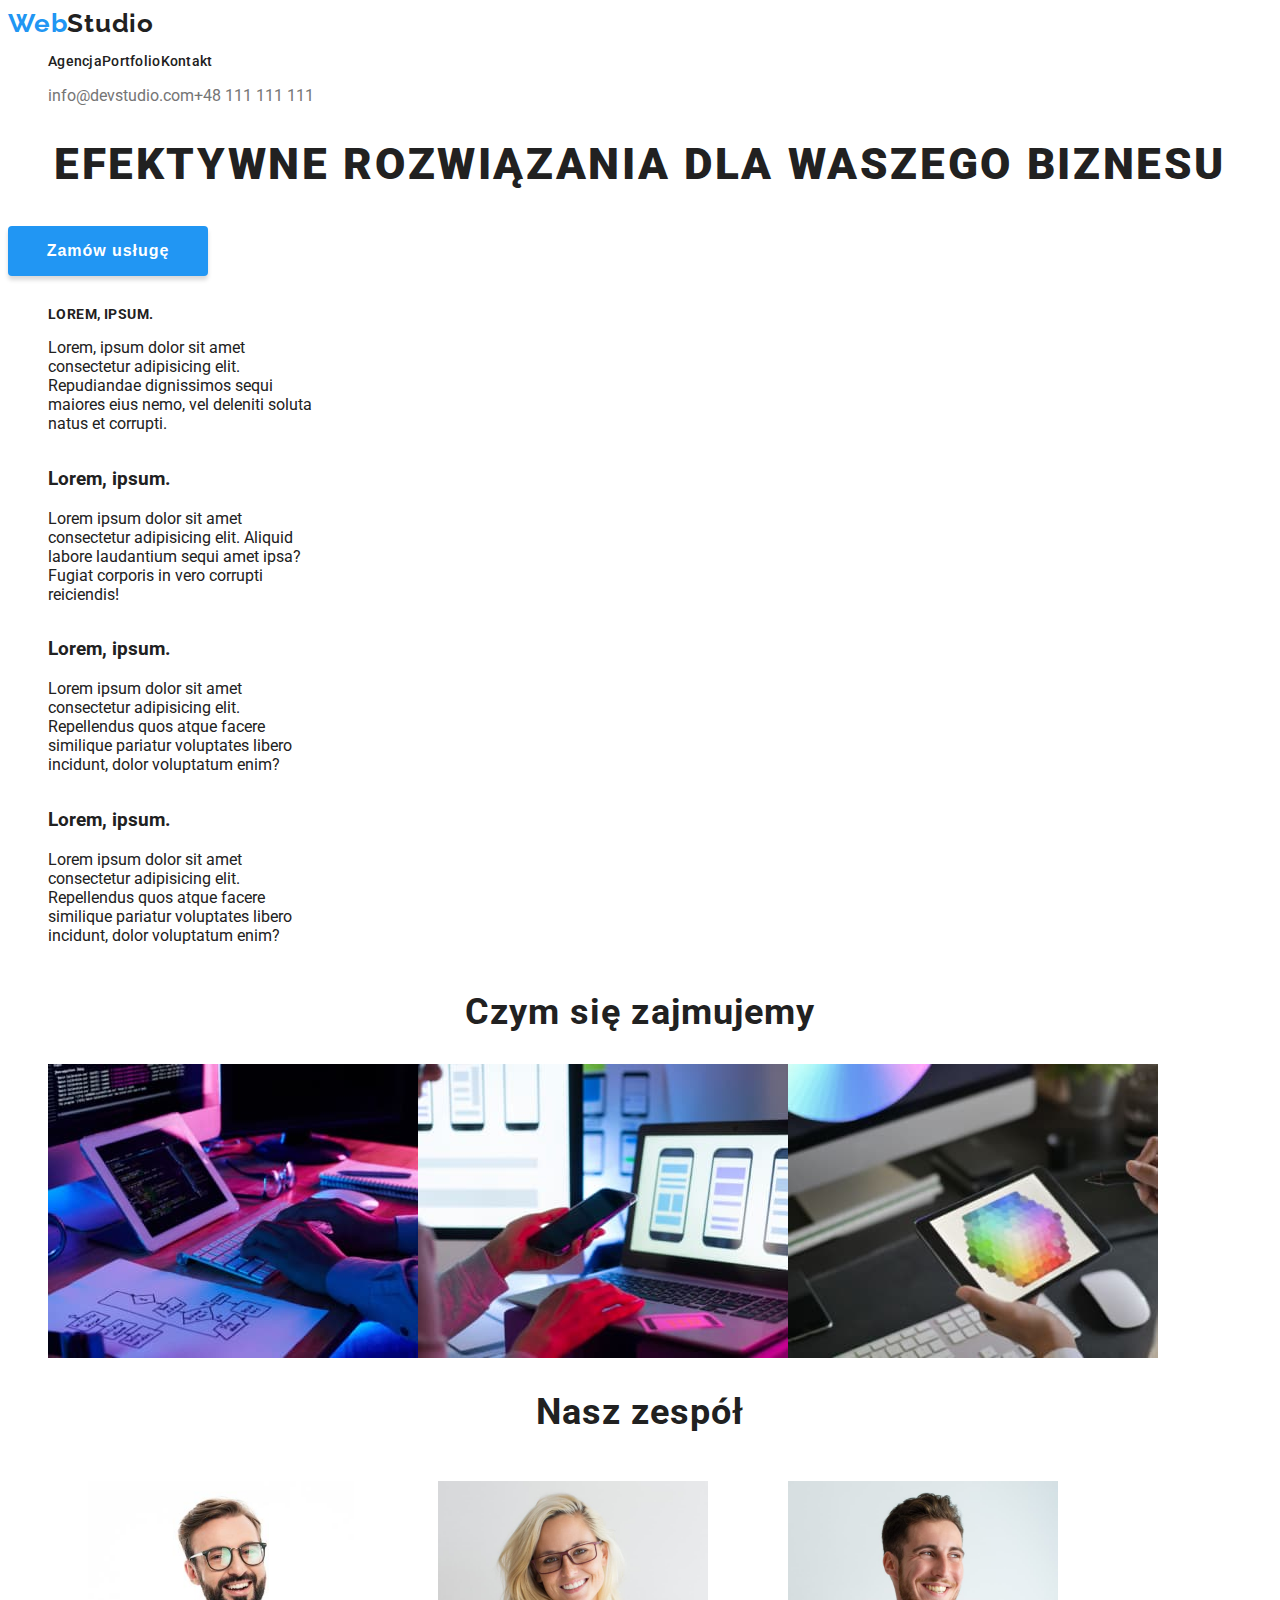
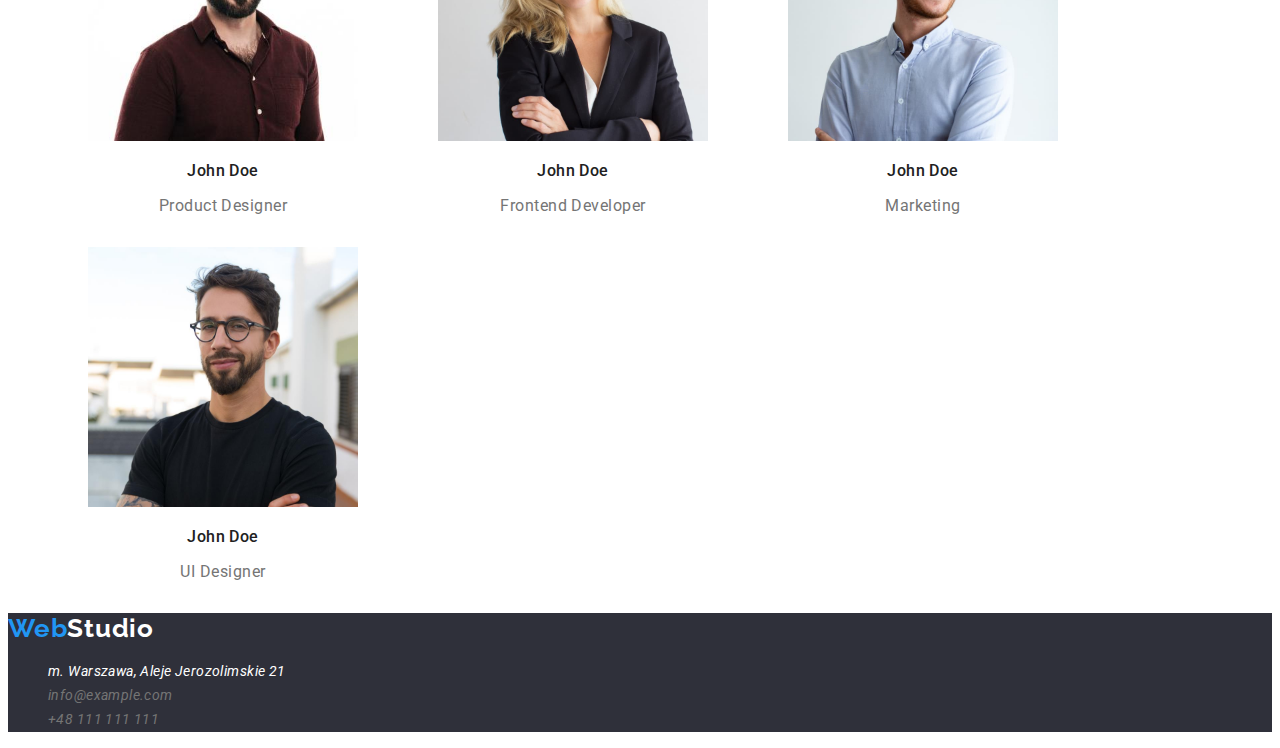
==== index.html @ 3783fae3 "positioning od elements" ====
<!DOCTYPE html>
<html lang="pl-PL">
  <head>
    <meta charset="UTF-8" />
    <meta http-equiv="X-UA-Compatible" content="IE=edge" />
    <meta name="viewport" content="width=device-width, initial-scale=1.0" />
    <link rel="stylesheet" href="./css/styles.css" />
    <link rel="preconnect" href="https://fonts.googleapis.com" />
    <link rel="preconnect" href="https://fonts.gstatic.com" crossorigin />
    <link
      href="https://fonts.googleapis.com/css2?family=Raleway:wght@700&family=Roboto:wght@400;500;700;900&display=swap"
      rel="stylesheet"
    />
    <title>WebDesign - Home Page</title>
  </head>

  <body>
    <header>
      <nav class="menu">
        <a href="./" class="main-logo">Web<span class="logo-secondary">Studio</span></a>

        <ul class="navigation">
          <li class="navigation-item"><a href="#agencja">Agencja</a></li>
          <li class="navigation-item"><a href="./portfolio.html">Portfolio</a></li>
          <li class="navigation-item"><a href="#kontakt">Kontakt</a></li>
        </ul>
      </nav>

      <section>
        <ul class="contact">
          <li class="contact-item">
            <a href="mailto:info@devstudio.com" class="contact-item-link">info@devstudio.com</a>
          </li>
          <li class="contact-item">
            <a href="tel:+48111111111" class="contact-item-link">+48 111 111 111</a>
          </li>
        </ul>
      </section>
    </header>

    <main>
      <section class="main-banner">
        <h1 class="motto">Efektywne rozwiązania dla waszego biznesu</h1>
        <button type="button" class="buy-services-button">
          <span class="buy-services-button-text">Zamów usługę</span>
        </button>
      </section>

      <section>
        <ul class="short-info">
          <li class="short-info-item">
            <h3 class="short-info-item-header">Lorem, ipsum.</h3>
            <p class="short-info-item-paragraph">
              Lorem, ipsum dolor sit amet consectetur adipisicing elit. Repudiandae dignissimos
              sequi maiores eius nemo, vel deleniti soluta natus et corrupti.
            </p>
          </li>

          <li class="short-info-item">
            <h3>Lorem, ipsum.</h3>
            <p>
              Lorem ipsum dolor sit amet consectetur adipisicing elit. Aliquid labore laudantium
              sequi amet ipsa? Fugiat corporis in vero corrupti reiciendis!
            </p>
          </li>

          <li class="short-info-item">
            <h3>Lorem, ipsum.</h3>
            <p>
              Lorem ipsum dolor sit amet consectetur adipisicing elit. Repellendus quos atque facere
              similique pariatur voluptates libero incidunt, dolor voluptatum enim?
            </p>
          </li>

          <li class="short-info-item">
            <h3>Lorem, ipsum.</h3>
            <p>
              Lorem ipsum dolor sit amet consectetur adipisicing elit. Repellendus quos atque facere
              similique pariatur voluptates libero incidunt, dolor voluptatum enim?
            </p>
          </li>
        </ul>
      </section>

      <section class="specialities-area">
        <h2 class="specialities-header">Czym się zajmujemy</h2>
        <ul class="specialities">
          <li class="specialities-item">
            <img
              src="./images/home/close-up-image-programer-working-his-desk-office_1098-18707.jpg"
              alt="Programista pracujący przy swoim stanowisku"
              height="294"
              width="370"
            />
          </li>
          <li class="specialities-item">
            <img
              src="./images/home/web-ui-designers-are-developing-application-smartphones-team-creators-is-working-interface-mobile-phones_8119-2713.jpg"
              alt="Web UI designer przygotowuje aplikację"
              height="294"
              width="370"
            />
          </li>
          <li class="specialities-item">
            <img
              src="./images/home/creative-artist-web-design-with-working-colour-selection-graphic-tablet_35674-1119.jpg"
              alt="Grafik wybiera paletę kolorów dla aplikacji"
              height="294"
              width="370"
            />
          </li>
        </ul>
      </section>

      <section class="team-area">
        <h2 class="team-header">Nasz zespół</h2>
        <ul class="team-list">
          <li class="team-list-item">
            <figure>
              <img src="./images/home/4853.jpg" alt="Zdjęcie John'a Doe" height="260" width="270" />
              <h3 class="worker-name">John Doe</h3>
              <p class="worker-profession">Product Designer</p>
            </figure>
          </li>

          <li class="team-list-item">
            <figure>
              <img src="./images/home/5844.jpg" alt="Zdjęcie John'a Doe" height="260" width="270" />
              <h3 class="worker-name">John Doe</h3>
              <p class="worker-profession">Frontend Developer</p>
            </figure>
          </li>

          <li class="team-list-item">
            <figure>
              <img
                src="./images/home/16166.jpg"
                alt="Zdjęcie John'a Doe"
                height="260"
                width="270"
              />
              <h3 class="worker-name">John Doe</h3>
              <p class="worker-profession">Marketing</p>
            </figure>
          </li>

          <li class="team-list-item">
            <figure>
              <img src="./images/home/2968.jpg" alt="Zdjęcie John'a Doe" height="260" width="270" />
              <h3 class="worker-name">John Doe</h3>
              <p class="worker-profession">UI Designer</p>
            </figure>
          </li>
        </ul>
      </section>
    </main>

    <footer class="footer">
      <section class="footer-content">
        <a href="./" class="footer-logo">Web<span class="logo-secondary-footer">Studio</span></a>

        <address>
          <ul class="footer-contact">
            <li class="footer-contact-item">m. Warszawa, Aleje Jerozolimskie 21</li>
            <li class="footer-contact-item">
              <a href="mailto:info@example.com">info@example.com</a>
            </li>
            <li class="footer-contact-item"><a href="tel:+48111111111">+48 111 111 111</a></li>
          </ul>
        </address>
      </section>
    </footer>
  </body>
</html>
---- css/styles.css ----
:root {
  --brand-color: #2196f3;
  --primary-color-hover: #2196f3;
  --primary-color-text: #212121;
  --secondary-color-text: #757575;
  --button-background-color: #f5f4fa;
  --logo-secondary-footer: #ffffff;
}

body {
  font-family: 'Roboto', sans-serif;
  color: var(--primary-color-text);

  background: #ffffff;
}

.main-logo {
  font-family: 'Raleway';
  font-style: normal;
  font-weight: 700;
  font-size: 26px;
  line-height: 1.2;

  /* identical to box height */
  letter-spacing: 0.03em;

  text-decoration: none;
  color: var(--brand-color);
}

.logo-secondary {
  color: var(--primary-color-text);
}

.menu {
  font-weight: 500;
  font-size: 14px;
  line-height: 1.2;
  letter-spacing: 0.02em;
  color: var(--primary-color-text);
}

.navigation {
  list-style: none;
  list-style-type: none;
  overflow: hidden;
}

.navigation-item {
  float: left;
}

.navigation-item a {
  color: var(--primary-color-text);
  text-decoration: none;
}

.navigation-item a:hover,
.navigation-item a:focus {
  color: var(--primary-color-hover);
}

.contact {
  list-style: none;
  list-style-type: none;
  overflow: hidden;
}

.contact-item {
  float: left;
}

.contact-item a {
  color: var(--secondary-color-text);
  text-decoration: none;
}

.contact-item a:hover,
.contact-item a:focus {
  color: var(--primary-color-hover);
  text-decoration: underline;
}

.motto {
  font-weight: 900;
  font-size: 44px;
  line-height: 1.4;

  /* or 136% */
  text-align: center;
  letter-spacing: 0.06em;
  text-transform: uppercase;
}

.buy-services-button {
  width: 200px;
  height: 50px;

  background: var(--primary-color-hover);
  box-shadow: 0px 4px 4px rgba(0, 0, 0, 0.15);
  border-radius: 4px;
  border: 0;
  cursor: pointer;
}

.buy-services-button-text {
  font-weight: 700;
  font-size: 16px;
  line-height: 30px;

  text-align: center;
  letter-spacing: 0.06em;
  color: var(--logo-secondary-footer);
}

.short-info {
  list-style: none;
  list-style-type: none;
  overflow: hidden;
  width: 270px;
}

.short-info-item {
  float: left;
}

.short-info-item-header {
  font-weight: 700;
  font-size: 14px;
  line-height: 1.2;
  letter-spacing: 0.03em;
  text-transform: uppercase;

  color: var(--primary-color-text);
}

.short-info-item-parahraph {
  font-weight: 400;
  font-size: 14px;
  line-height: 1.7;

  /* or 171% */
  letter-spacing: 0.03em;

  color: var(--secondary-color-text);
}

.specialities-header {
  font-weight: 700;
  font-size: 36px;
  line-height: 1.2;
  text-align: center;
  letter-spacing: 0.03em;

  color: var(--primary-color-text);
}

.specialities {
  list-style: none;
  list-style-type: none;
  overflow: hidden;
}

.specialities-item {
  float: left;
}

.team-header {
  font-weight: 700;
  font-size: 36px;
  line-height: 1.2;
  text-align: center;
  letter-spacing: 0.03em;
}

.team-list {
  list-style: none;
  list-style-type: none;
  overflow: hidden;
}

.team-list-item {
  float: left;
}

.worker-name {
  font-weight: 500;
  font-size: 16px;
  line-height: 1.2;

  /* identical to box height */
  text-align: center;
  letter-spacing: 0.03em;

  color: var(--primary-color-text);
}

.worker-profession {
  font-weight: 400;
  font-size: 16px;
  line-height: 1.2;

  /* identical to box height */
  text-align: center;
  letter-spacing: 0.03em;

  color: var(--secondary-color-text);
}

.footer {
  background-color: #2f303a;
}

.footer-logo {
  font-family: 'Raleway';
  font-style: normal;
  font-weight: 700;
  font-size: 26px;
  line-height: 1.2;

  /* identical to box height */
  letter-spacing: 0.03em;
  color: var(--brand-color);

  text-decoration: none;
}

.logo-secondary-footer {
  color: var(--logo-secondary-footer);
}

.footer-contact {
  list-style: none;
  list-style-type: none;
  overflow: hidden;
}

.footer-contact-item {
  font-weight: 400;
  font-size: 14px;
  line-height: 1.7;

  /* or 171% */
  letter-spacing: 0.03em;

  color: var(--logo-secondary-footer);
}

.footer-contact-item a {
  color: var(--secondary-color-text);
  text-decoration: none;
}

.footer-contact-item a:hover,
.footer-contact-item a:focus {
  color: var(--primary-color-hover);
  text-decoration: underline;
}

.projects-sort {
  list-style: none;
  list-style-type: none;
  overflow: hidden;
}

.sort-buttons {
  float: left;
  font-weight: 500;
  font-size: 16px;
  line-height: 26px;

  /* identical to box height, or 162% */
  text-align: center;
  letter-spacing: 0.03em;

  color: var(--primary-color-text);

  background: var(--button-background-color);
  border-radius: 4px;

  border: 0;

  padding: 6px 22px 6px 22px;
  margin-right: 8px;
}

.sort-buttons:hover,
.sort-buttons:focus {
  background-color: var(--primary-color-hover);
  cursor: pointer;
}

.projects-list {
  list-style: none;
  list-style-type: none;
  overflow: hidden;
}

.projects-list li {
  float: left;
}
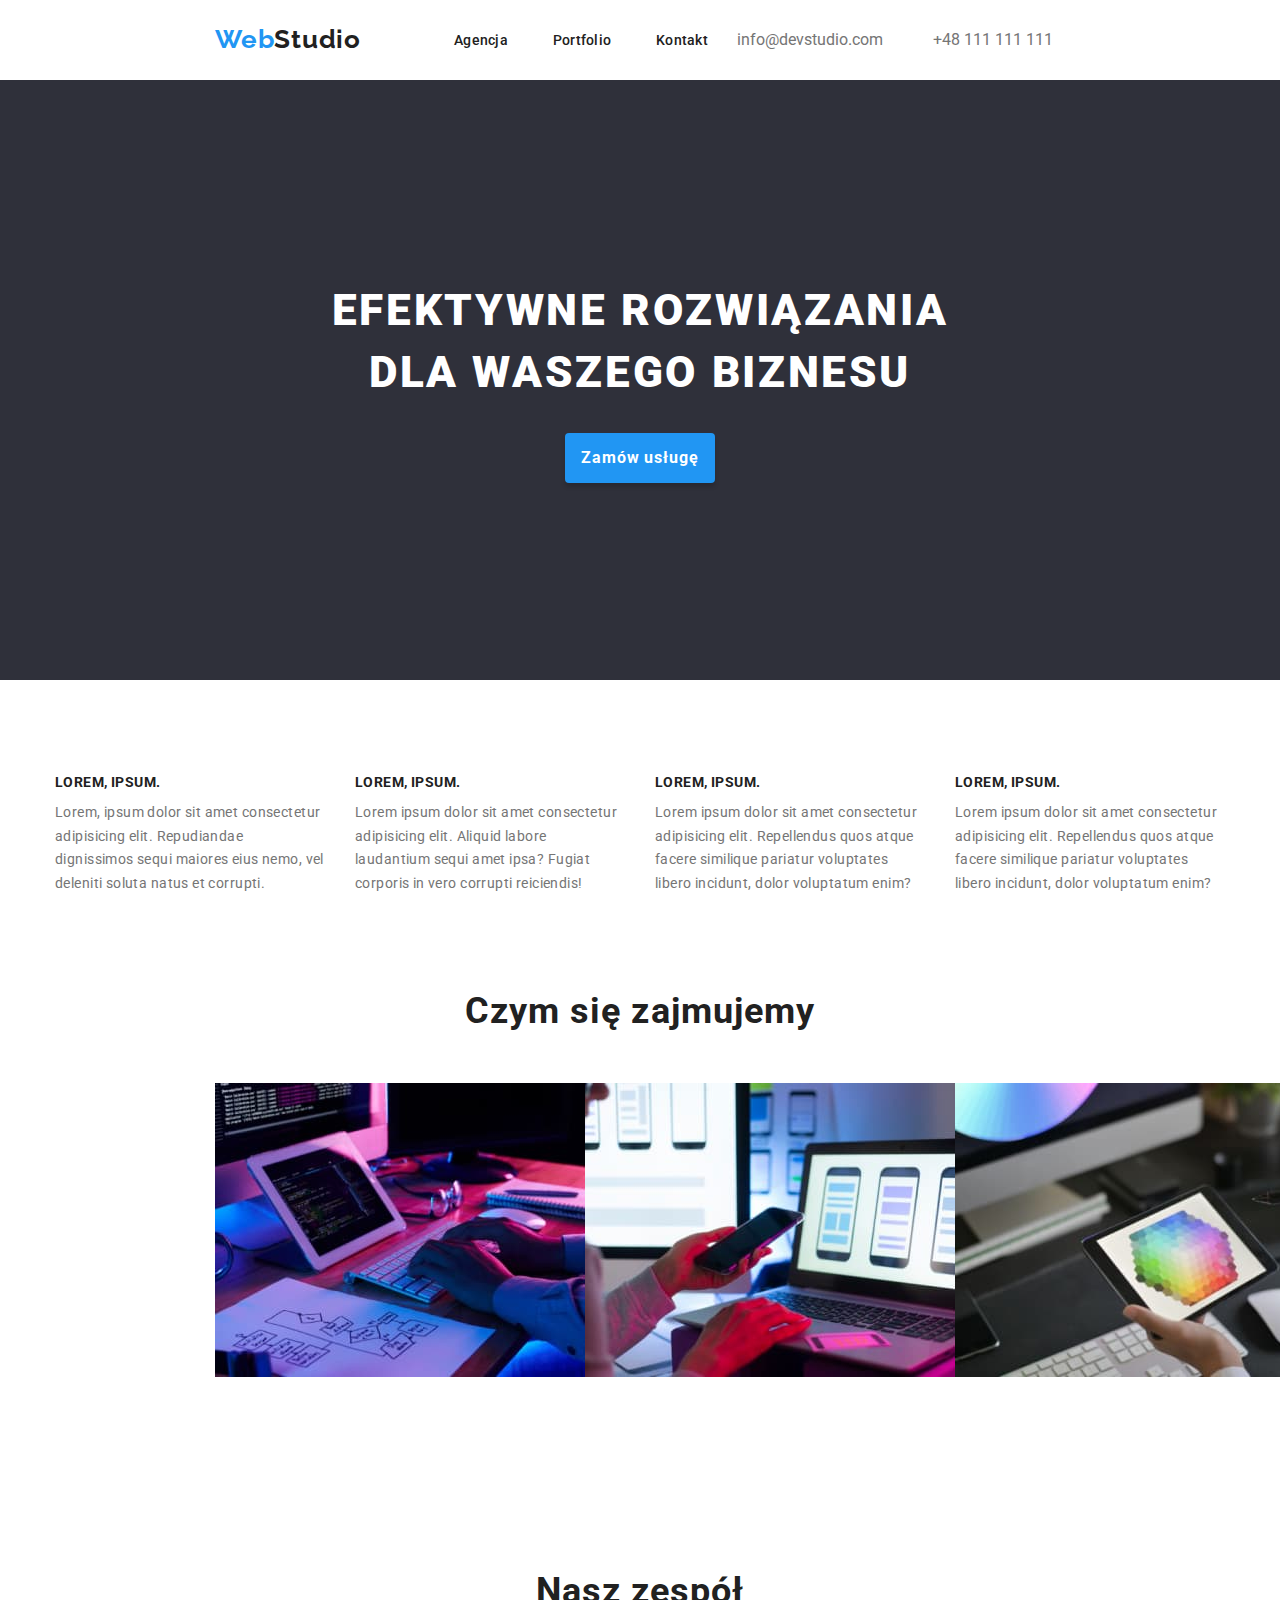
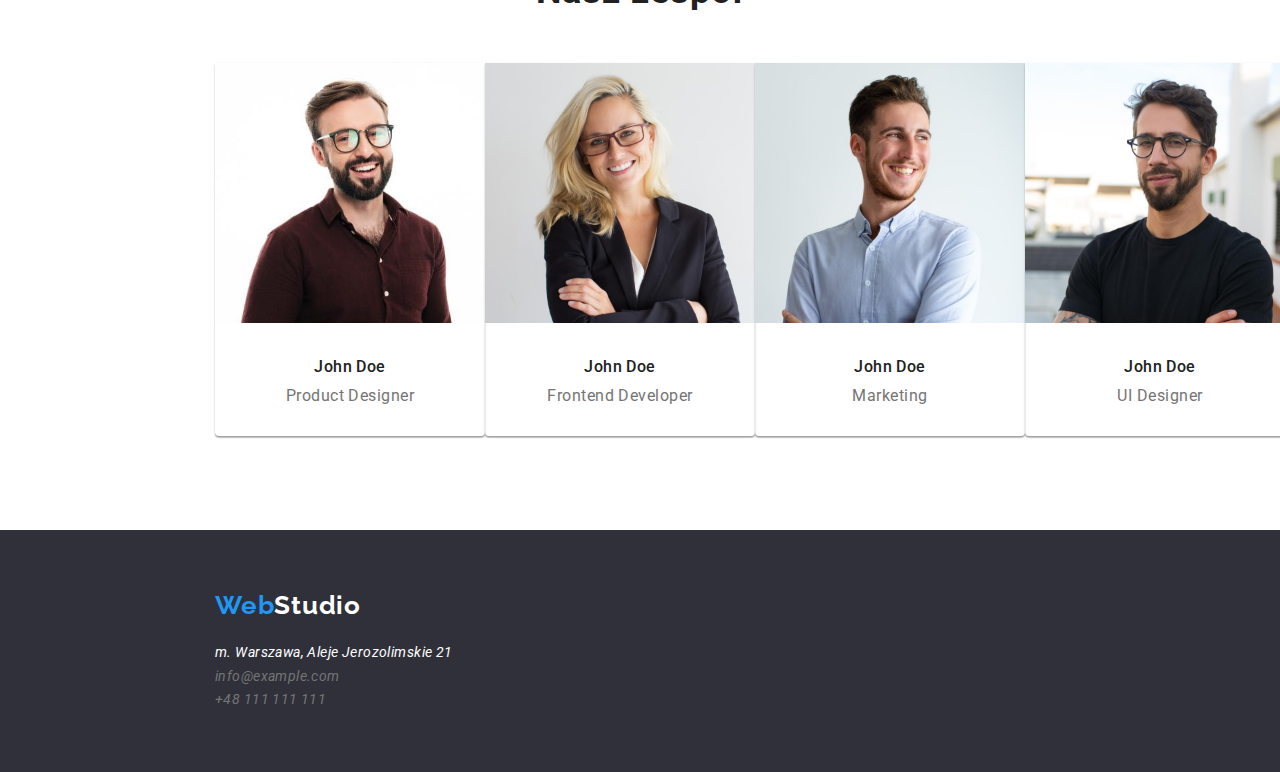
==== commit f130c9ed: "Add correct files" ====
--- a/index.html
+++ b/index.html
@@ -4,6 +4,10 @@
     <meta charset="UTF-8" />
     <meta http-equiv="X-UA-Compatible" content="IE=edge" />
     <meta name="viewport" content="width=device-width, initial-scale=1.0" />
+
+    <!-- Normalizacja CSS -->
+    <link rel="stylesheet" href="./css/modern-normalize.css" />
+
     <link rel="stylesheet" href="./css/styles.css" />
     <link rel="preconnect" href="https://fonts.googleapis.com" />
     <link rel="preconnect" href="https://fonts.gstatic.com" crossorigin />
@@ -15,7 +19,7 @@
   </head>
 
   <body>
-    <header>
+    <header class="header-container">
       <nav class="menu">
         <a href="./" class="main-logo">Web<span class="logo-secondary">Studio</span></a>
 
@@ -57,24 +61,24 @@
           </li>
 
           <li class="short-info-item">
-            <h3>Lorem, ipsum.</h3>
-            <p>
+            <h3 class="short-info-item-header">Lorem, ipsum.</h3>
+            <p class="short-info-item-paragraph">
               Lorem ipsum dolor sit amet consectetur adipisicing elit. Aliquid labore laudantium
               sequi amet ipsa? Fugiat corporis in vero corrupti reiciendis!
             </p>
           </li>
 
           <li class="short-info-item">
-            <h3>Lorem, ipsum.</h3>
-            <p>
+            <h3 class="short-info-item-header">Lorem, ipsum.</h3>
+            <p class="short-info-item-paragraph">
               Lorem ipsum dolor sit amet consectetur adipisicing elit. Repellendus quos atque facere
               similique pariatur voluptates libero incidunt, dolor voluptatum enim?
             </p>
           </li>
 
           <li class="short-info-item">
-            <h3>Lorem, ipsum.</h3>
-            <p>
+            <h3 class="short-info-item-header">Lorem, ipsum.</h3>
+            <p class="short-info-item-paragraph">
               Lorem ipsum dolor sit amet consectetur adipisicing elit. Repellendus quos atque facere
               similique pariatur voluptates libero incidunt, dolor voluptatum enim?
             </p>
@@ -116,7 +120,7 @@
         <h2 class="team-header">Nasz zespół</h2>
         <ul class="team-list">
           <li class="team-list-item">
-            <figure>
+            <figure class="team-list-item-container">
               <img src="./images/home/4853.jpg" alt="Zdjęcie John'a Doe" height="260" width="270" />
               <h3 class="worker-name">John Doe</h3>
               <p class="worker-profession">Product Designer</p>
@@ -124,7 +128,7 @@
           </li>
 
           <li class="team-list-item">
-            <figure>
+            <figure class="team-list-item-container">
               <img src="./images/home/5844.jpg" alt="Zdjęcie John'a Doe" height="260" width="270" />
               <h3 class="worker-name">John Doe</h3>
               <p class="worker-profession">Frontend Developer</p>
@@ -132,7 +136,7 @@
           </li>
 
           <li class="team-list-item">
-            <figure>
+            <figure class="team-list-item-container">
               <img
                 src="./images/home/16166.jpg"
                 alt="Zdjęcie John'a Doe"
@@ -145,7 +149,7 @@
           </li>
 
           <li class="team-list-item">
-            <figure>
+            <figure class="team-list-item-container">
               <img src="./images/home/2968.jpg" alt="Zdjęcie John'a Doe" height="260" width="270" />
               <h3 class="worker-name">John Doe</h3>
               <p class="worker-profession">UI Designer</p>
--- a/css/styles.css
+++ b/css/styles.css
@@ -10,8 +10,28 @@
 body {
   font-family: 'Roboto', sans-serif;
   color: var(--primary-color-text);
+  max-width: 1600px;
+  margin: 0 auto;
 
   background: #ffffff;
+}
+
+ul,
+li,
+h2,
+h3,
+p,
+figure {
+  margin: 0;
+  padding: 0;
+}
+
+.header-container {
+  display: flex;
+  justify-content: space-between;
+  height: 80px;
+  align-items: center;
+  padding-left: 215px;
 }
 
 .main-logo {
@@ -20,6 +40,7 @@
   font-weight: 700;
   font-size: 26px;
   line-height: 1.2;
+  display: block;
 
   /* identical to box height */
   letter-spacing: 0.03em;
@@ -38,21 +59,22 @@
   line-height: 1.2;
   letter-spacing: 0.02em;
   color: var(--primary-color-text);
+  display: flex;
+  align-items: center;
 }
 
 .navigation {
   list-style: none;
-  list-style-type: none;
-  overflow: hidden;
-}
-
-.navigation-item {
-  float: left;
+  display: flex;
+  justify-content: space-between;
+  min-width: 254px;
+  margin-left: 93px;
 }
 
 .navigation-item a {
   color: var(--primary-color-text);
   text-decoration: none;
+  display: block;
 }
 
 .navigation-item a:hover,
@@ -62,17 +84,17 @@
 
 .contact {
   list-style: none;
-  list-style-type: none;
-  overflow: hidden;
-}
-
-.contact-item {
-  float: left;
+  display: flex;
+  margin-right: 227px;
 }
 
 .contact-item a {
   color: var(--secondary-color-text);
   text-decoration: none;
+}
+
+.contact-item:last-child {
+  margin-left: 50px;
 }
 
 .contact-item a:hover,
@@ -81,20 +103,34 @@
   text-decoration: underline;
 }
 
+.main-banner {
+  background-color: #2f303a;
+  height: 600px;
+  align-items: center;
+}
+
 .motto {
   font-weight: 900;
   font-size: 44px;
   line-height: 1.4;
+  color: #ffffff;
 
   /* or 136% */
   text-align: center;
   letter-spacing: 0.06em;
   text-transform: uppercase;
+
+  width: 696px;
+  margin: 0 auto 30px;
+  padding-top: 200px;
 }
 
 .buy-services-button {
-  width: 200px;
-  height: 50px;
+  /* width: 200px;
+  height: 50px; */
+  display: block;
+  height: 3.1em;
+  margin: 0 auto;
 
   background: var(--primary-color-hover);
   box-shadow: 0px 4px 4px rgba(0, 0, 0, 0.15);
@@ -106,7 +142,8 @@
 .buy-services-button-text {
   font-weight: 700;
   font-size: 16px;
-  line-height: 30px;
+  line-height: 1.9em;
+  padding: 0 10px 0 10px;
 
   text-align: center;
   letter-spacing: 0.06em;
@@ -114,14 +151,18 @@
 }
 
 .short-info {
-  list-style: none;
-  list-style-type: none;
-  overflow: hidden;
+  display: flex;
+  list-style: none;
+  width: 1170px;
+  margin: 94px auto;
+}
+
+.short-info-item {
   width: 270px;
 }
 
-.short-info-item {
-  float: left;
+.short-info-item:not(:last-child) {
+  margin-right: 30px;
 }
 
 .short-info-item-header {
@@ -132,9 +173,10 @@
   text-transform: uppercase;
 
   color: var(--primary-color-text);
-}
-
-.short-info-item-parahraph {
+  margin-bottom: 10px;
+}
+
+.short-info-item-paragraph {
   font-weight: 400;
   font-size: 14px;
   line-height: 1.7;
@@ -157,12 +199,9 @@
 
 .specialities {
   list-style: none;
-  list-style-type: none;
-  overflow: hidden;
-}
-
-.specialities-item {
-  float: left;
+  display: flex;
+  justify-content: space-between;
+  margin: 50px 215px 188px 215px;
 }
 
 .team-header {
@@ -175,18 +214,22 @@
 
 .team-list {
   list-style: none;
-  list-style-type: none;
-  overflow: hidden;
-}
-
-.team-list-item {
-  float: left;
+  display: flex;
+  justify-content: space-between;
+  margin: 50px 215px 94px 215px;
+}
+
+.team-list-item-container {
+  box-shadow: 0px 1px 3px rgba(0, 0, 0, 0.12), 0px 1px 1px rgba(0, 0, 0, 0.14),
+    0px 2px 1px rgba(0, 0, 0, 0.2);
+  border-radius: 0px 0px 4px 4px;
 }
 
 .worker-name {
   font-weight: 500;
   font-size: 16px;
   line-height: 1.2;
+  margin: 30px 0 10px 0;
 
   /* identical to box height */
   text-align: center;
@@ -196,9 +239,11 @@
 }
 
 .worker-profession {
+  display: block;
   font-weight: 400;
   font-size: 16px;
   line-height: 1.2;
+  padding-bottom: 30px;
 
   /* identical to box height */
   text-align: center;
@@ -223,6 +268,9 @@
   color: var(--brand-color);
 
   text-decoration: none;
+
+  display: block;
+  padding: 60px 215px 20px;
 }
 
 .logo-secondary-footer {
@@ -231,8 +279,8 @@
 
 .footer-contact {
   list-style: none;
-  list-style-type: none;
-  overflow: hidden;
+  margin-left: 215px;
+  padding-bottom: 60px;
 }
 
 .footer-contact-item {
@@ -259,12 +307,12 @@
 
 .projects-sort {
   list-style: none;
-  list-style-type: none;
-  overflow: hidden;
-}
-
-.sort-buttons {
-  float: left;
+  display: flex;
+  justify-content: center;
+  margin-top: 94px;
+}
+
+.sort-buttons-apperance {
   font-weight: 500;
   font-size: 16px;
   line-height: 26px;
@@ -279,23 +327,49 @@
   border-radius: 4px;
 
   border: 0;
-
   padding: 6px 22px 6px 22px;
+}
+
+.sort-buttons:not(:last-child) {
   margin-right: 8px;
 }
 
-.sort-buttons:hover,
-.sort-buttons:focus {
+.sort-buttons-apperance:hover,
+.sort-buttons-apperance:focus {
   background-color: var(--primary-color-hover);
   cursor: pointer;
 }
 
 .projects-list {
   list-style: none;
-  list-style-type: none;
-  overflow: hidden;
-}
-
-.projects-list li {
-  float: left;
-}
+  display: flex;
+  flex-wrap: wrap;
+  justify-content: center;
+  width: 1170px;
+
+  margin: 50px auto 94px;
+  gap: 30px;
+  flex-basis: calc((100% - 2 * 30px) / 3);
+}
+
+.single-project-container {
+  border: 1px solid #eeeeee;
+  width: 370px;
+}
+
+.project-title {
+  margin: 20px 0 4px;
+
+  font-weight: 700;
+  font-size: 18px;
+  line-height: 2em;
+}
+
+.project-type {
+  padding-bottom: 20px;
+  color: var(--secondary-color-text);
+
+  font-weight: 400;
+  font-size: 16px;
+  line-height: 1.9em;
+}
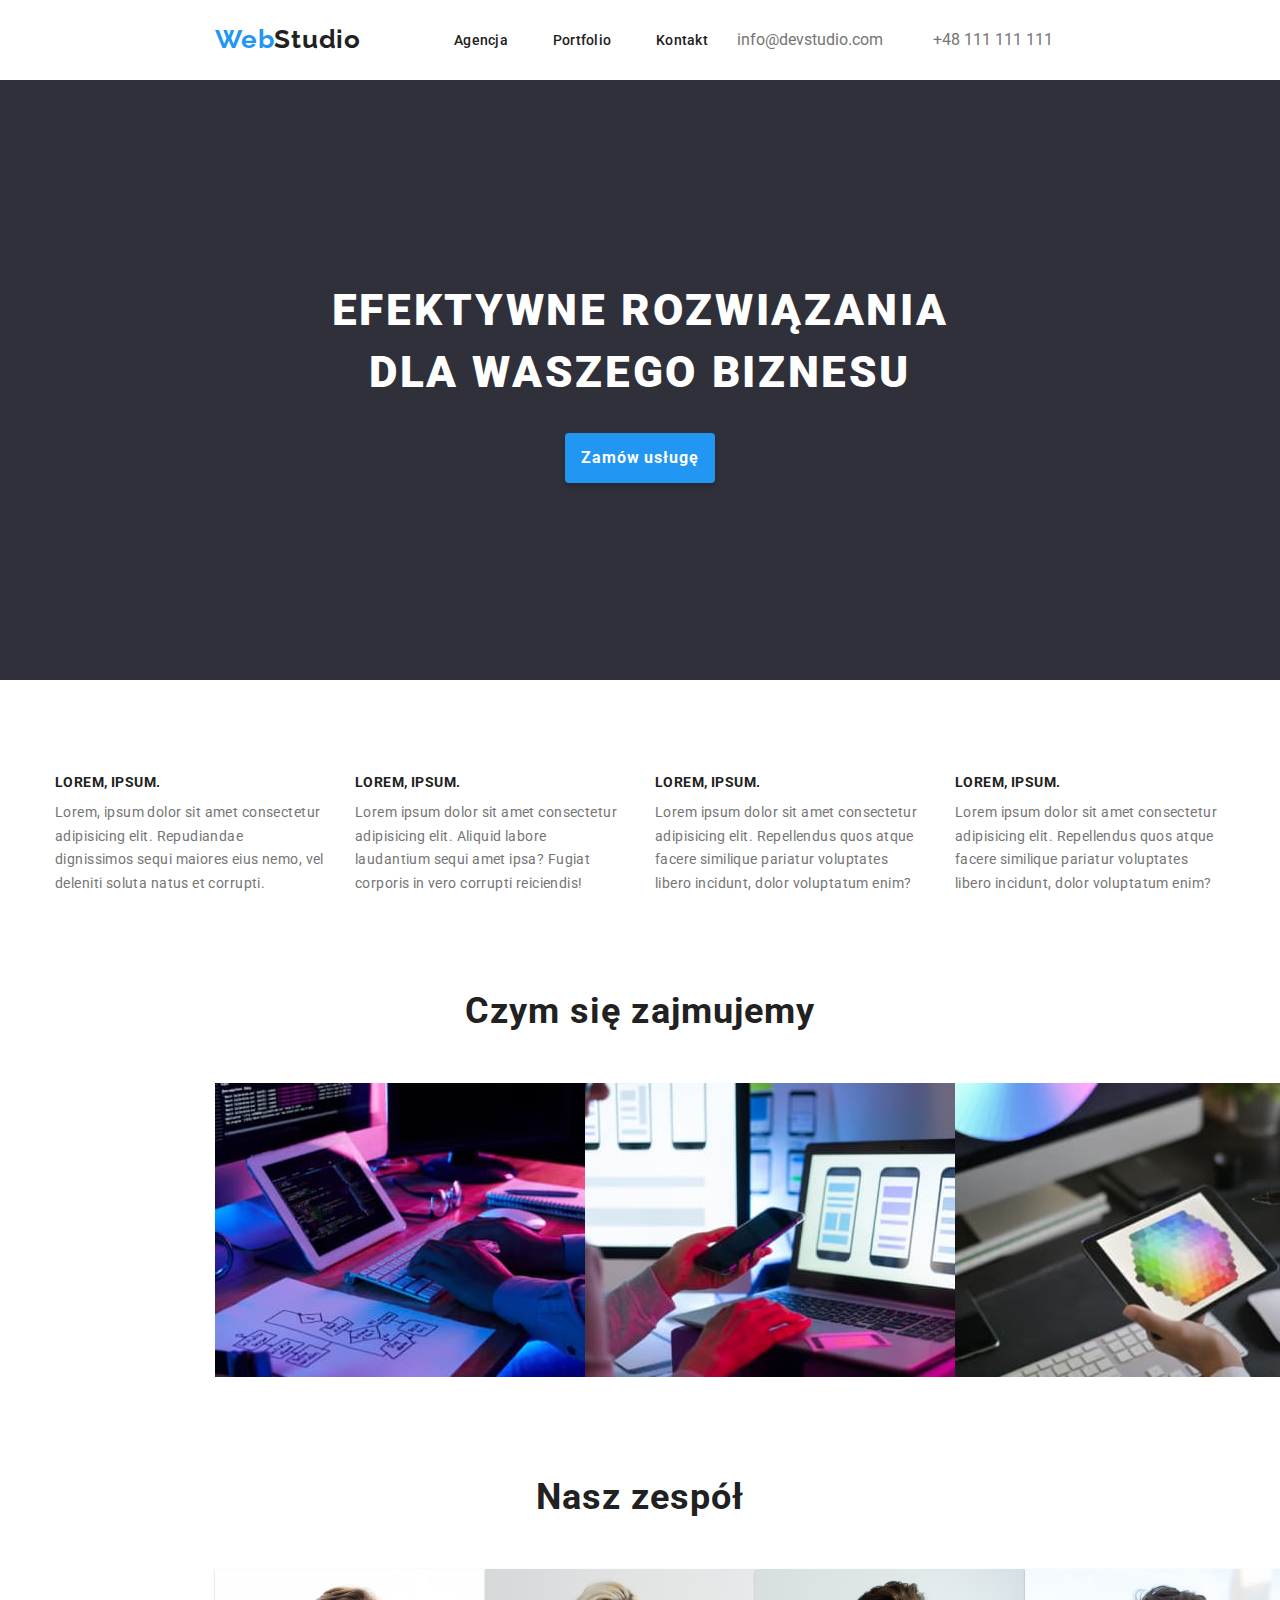
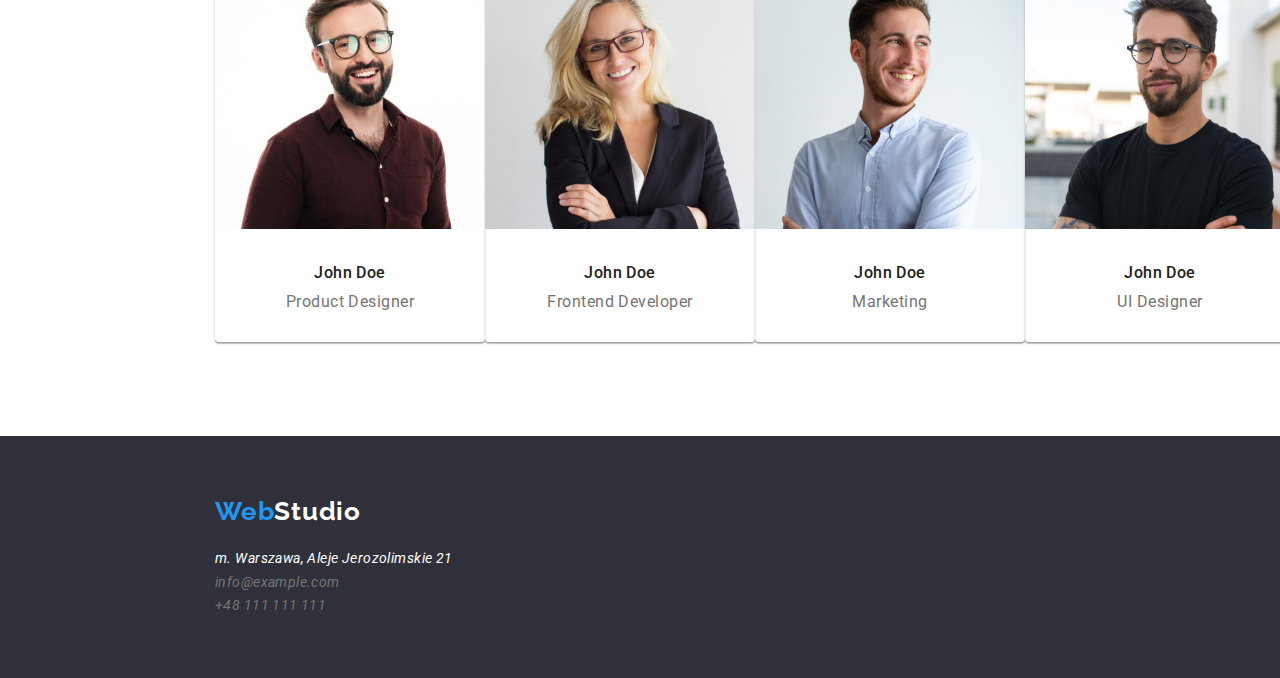
==== commit cb6aa293: "Add section class" ====
--- a/index.html
+++ b/index.html
@@ -50,7 +50,7 @@
         </button>
       </section>
 
-      <section>
+      <section class="section">
         <ul class="short-info">
           <li class="short-info-item">
             <h3 class="short-info-item-header">Lorem, ipsum.</h3>
@@ -86,7 +86,7 @@
         </ul>
       </section>
 
-      <section class="specialities-area">
+      <section class="section">
         <h2 class="specialities-header">Czym się zajmujemy</h2>
         <ul class="specialities">
           <li class="specialities-item">
@@ -116,7 +116,7 @@
         </ul>
       </section>
 
-      <section class="team-area">
+      <section class="section">
         <h2 class="team-header">Nasz zespół</h2>
         <ul class="team-list">
           <li class="team-list-item">
@@ -159,8 +159,8 @@
       </section>
     </main>
 
-    <footer class="footer">
-      <section class="footer-content">
+    <footer>
+      <section class="footer">
         <a href="./" class="footer-logo">Web<span class="logo-secondary-footer">Studio</span></a>
 
         <address>
--- a/css/styles.css
+++ b/css/styles.css
@@ -26,6 +26,15 @@
   padding: 0;
 }
 
+.container {
+  margin: 0 auto;
+  width: 1200px;
+}
+
+.section {
+  padding-bottom: 94px;
+}
+
 .header-container {
   display: flex;
   justify-content: space-between;
@@ -154,7 +163,7 @@
   display: flex;
   list-style: none;
   width: 1170px;
-  margin: 94px auto;
+  margin: 94px auto 0;
 }
 
 .short-info-item {
@@ -201,7 +210,7 @@
   list-style: none;
   display: flex;
   justify-content: space-between;
-  margin: 50px 215px 188px 215px;
+  margin: 50px 215px 0;
 }
 
 .team-header {
@@ -216,7 +225,7 @@
   list-style: none;
   display: flex;
   justify-content: space-between;
-  margin: 50px 215px 94px 215px;
+  margin: 50px 215px 0 215px;
 }
 
 .team-list-item-container {
@@ -309,7 +318,7 @@
   list-style: none;
   display: flex;
   justify-content: center;
-  margin-top: 94px;
+  /* margin-top: 94px; */
 }
 
 .sort-buttons-apperance {
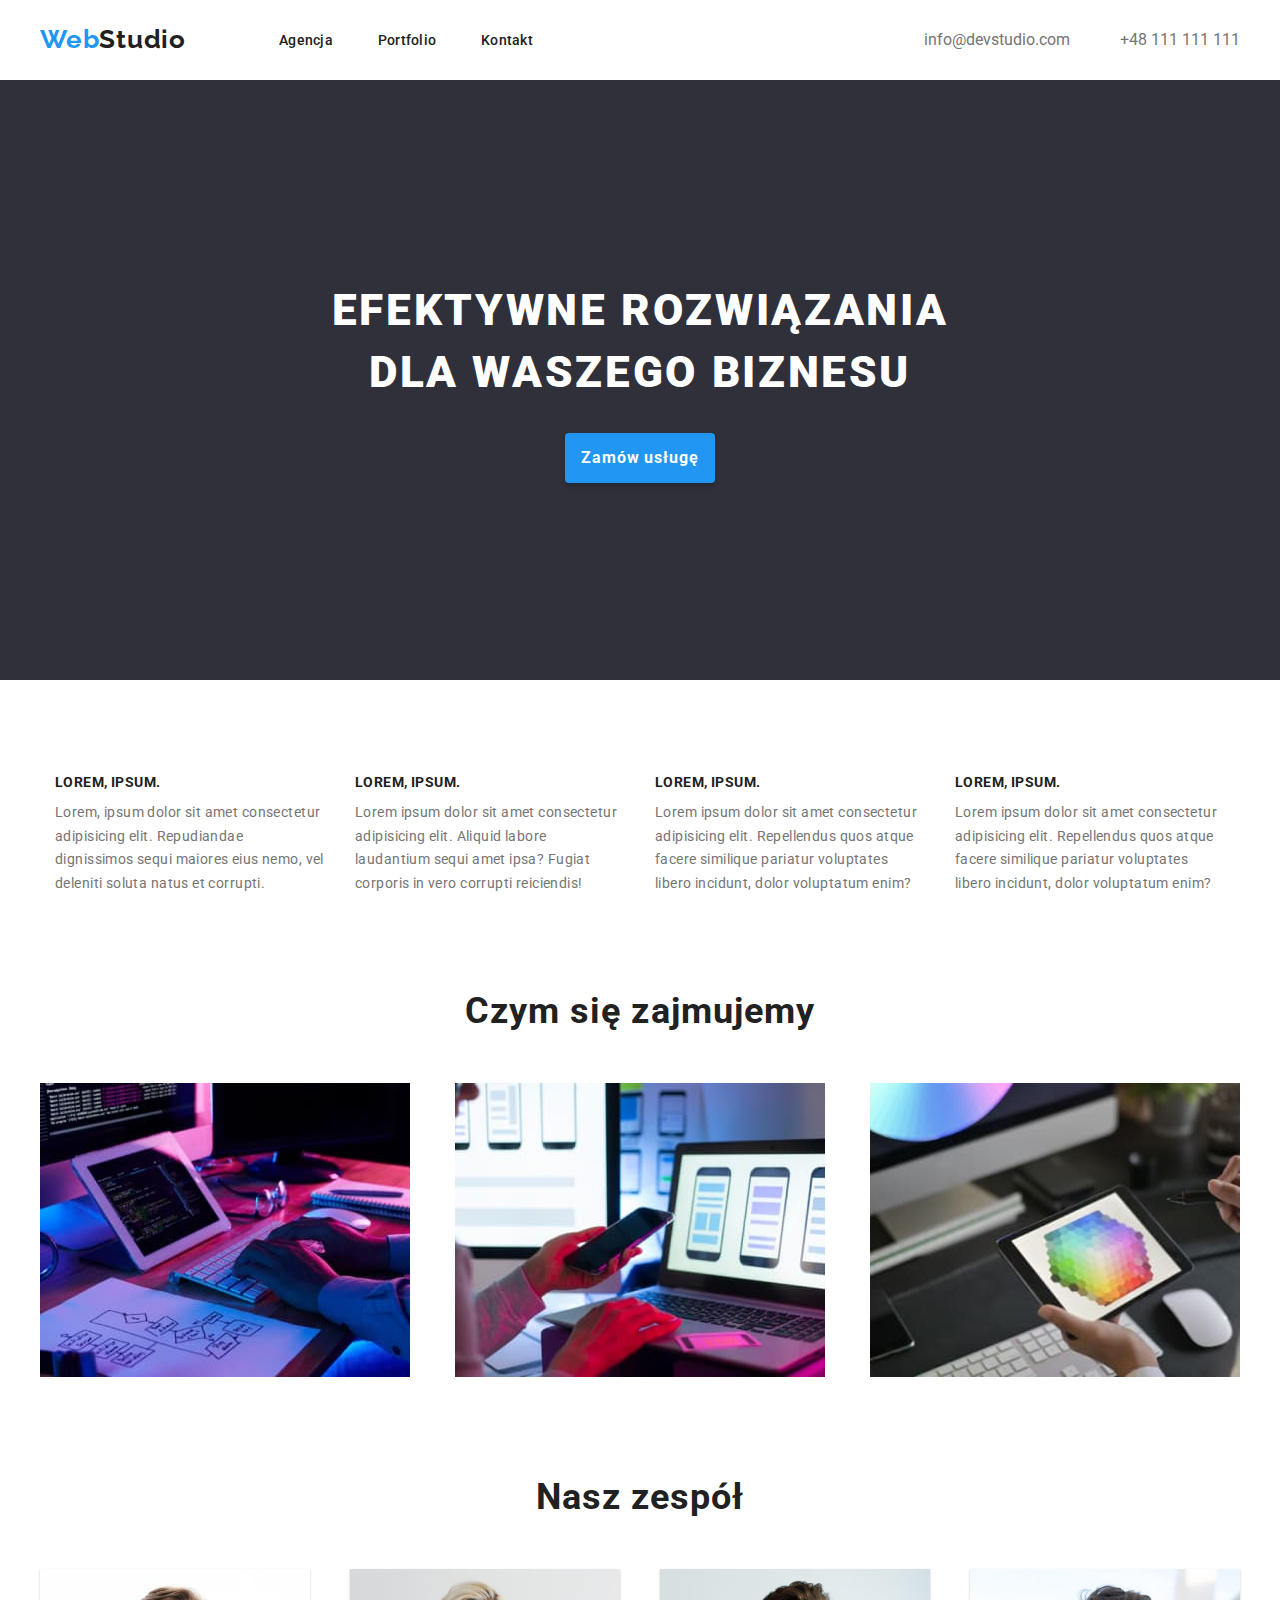
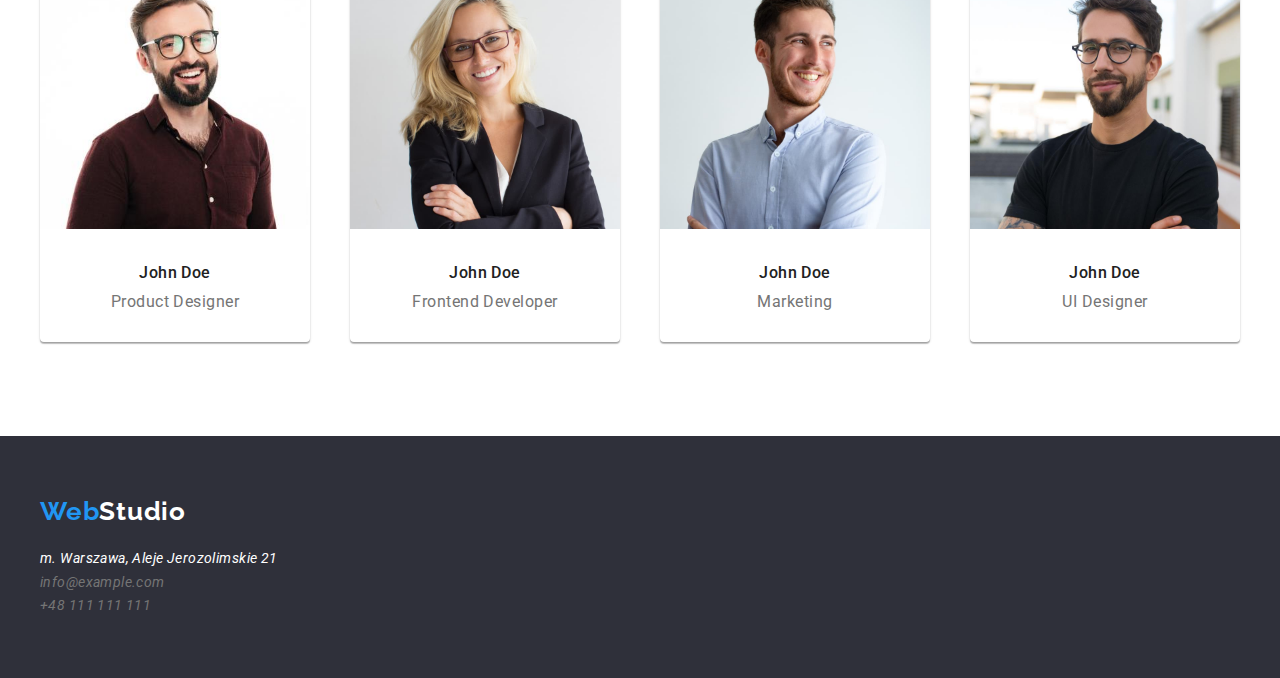
==== commit 9b1a610d: "Add class container for header, footer and every section" ====
--- a/index.html
+++ b/index.html
@@ -19,27 +19,29 @@
   </head>
 
   <body>
-    <header class="header-container">
-      <nav class="menu">
-        <a href="./" class="main-logo">Web<span class="logo-secondary">Studio</span></a>
-
-        <ul class="navigation">
-          <li class="navigation-item"><a href="#agencja">Agencja</a></li>
-          <li class="navigation-item"><a href="./portfolio.html">Portfolio</a></li>
-          <li class="navigation-item"><a href="#kontakt">Kontakt</a></li>
-        </ul>
-      </nav>
-
-      <section>
-        <ul class="contact">
-          <li class="contact-item">
-            <a href="mailto:info@devstudio.com" class="contact-item-link">info@devstudio.com</a>
-          </li>
-          <li class="contact-item">
-            <a href="tel:+48111111111" class="contact-item-link">+48 111 111 111</a>
-          </li>
-        </ul>
-      </section>
+    <header>
+      <div class="header-container container">
+        <nav class="menu">
+          <a href="./" class="main-logo">Web<span class="logo-secondary">Studio</span></a>
+
+          <ul class="navigation">
+            <li class="navigation-item"><a href="#agencja">Agencja</a></li>
+            <li class="navigation-item"><a href="./portfolio.html">Portfolio</a></li>
+            <li class="navigation-item"><a href="#kontakt">Kontakt</a></li>
+          </ul>
+        </nav>
+
+        <section>
+          <ul class="contact">
+            <li class="contact-item">
+              <a href="mailto:info@devstudio.com" class="contact-item-link">info@devstudio.com</a>
+            </li>
+            <li class="contact-item">
+              <a href="tel:+48111111111" class="contact-item-link">+48 111 111 111</a>
+            </li>
+          </ul>
+        </section>
+      </div>
     </header>
 
     <main>
@@ -51,127 +53,150 @@
       </section>
 
       <section class="section">
-        <ul class="short-info">
-          <li class="short-info-item">
-            <h3 class="short-info-item-header">Lorem, ipsum.</h3>
-            <p class="short-info-item-paragraph">
-              Lorem, ipsum dolor sit amet consectetur adipisicing elit. Repudiandae dignissimos
-              sequi maiores eius nemo, vel deleniti soluta natus et corrupti.
-            </p>
-          </li>
-
-          <li class="short-info-item">
-            <h3 class="short-info-item-header">Lorem, ipsum.</h3>
-            <p class="short-info-item-paragraph">
-              Lorem ipsum dolor sit amet consectetur adipisicing elit. Aliquid labore laudantium
-              sequi amet ipsa? Fugiat corporis in vero corrupti reiciendis!
-            </p>
-          </li>
-
-          <li class="short-info-item">
-            <h3 class="short-info-item-header">Lorem, ipsum.</h3>
-            <p class="short-info-item-paragraph">
-              Lorem ipsum dolor sit amet consectetur adipisicing elit. Repellendus quos atque facere
-              similique pariatur voluptates libero incidunt, dolor voluptatum enim?
-            </p>
-          </li>
-
-          <li class="short-info-item">
-            <h3 class="short-info-item-header">Lorem, ipsum.</h3>
-            <p class="short-info-item-paragraph">
-              Lorem ipsum dolor sit amet consectetur adipisicing elit. Repellendus quos atque facere
-              similique pariatur voluptates libero incidunt, dolor voluptatum enim?
-            </p>
-          </li>
-        </ul>
+        <div class="container">
+          <ul class="short-info">
+            <li class="short-info-item">
+              <h3 class="short-info-item-header">Lorem, ipsum.</h3>
+              <p class="short-info-item-paragraph">
+                Lorem, ipsum dolor sit amet consectetur adipisicing elit. Repudiandae dignissimos
+                sequi maiores eius nemo, vel deleniti soluta natus et corrupti.
+              </p>
+            </li>
+
+            <li class="short-info-item">
+              <h3 class="short-info-item-header">Lorem, ipsum.</h3>
+              <p class="short-info-item-paragraph">
+                Lorem ipsum dolor sit amet consectetur adipisicing elit. Aliquid labore laudantium
+                sequi amet ipsa? Fugiat corporis in vero corrupti reiciendis!
+              </p>
+            </li>
+
+            <li class="short-info-item">
+              <h3 class="short-info-item-header">Lorem, ipsum.</h3>
+              <p class="short-info-item-paragraph">
+                Lorem ipsum dolor sit amet consectetur adipisicing elit. Repellendus quos atque
+                facere similique pariatur voluptates libero incidunt, dolor voluptatum enim?
+              </p>
+            </li>
+
+            <li class="short-info-item">
+              <h3 class="short-info-item-header">Lorem, ipsum.</h3>
+              <p class="short-info-item-paragraph">
+                Lorem ipsum dolor sit amet consectetur adipisicing elit. Repellendus quos atque
+                facere similique pariatur voluptates libero incidunt, dolor voluptatum enim?
+              </p>
+            </li>
+          </ul>
+        </div>
       </section>
 
       <section class="section">
-        <h2 class="specialities-header">Czym się zajmujemy</h2>
-        <ul class="specialities">
-          <li class="specialities-item">
-            <img
-              src="./images/home/close-up-image-programer-working-his-desk-office_1098-18707.jpg"
-              alt="Programista pracujący przy swoim stanowisku"
-              height="294"
-              width="370"
-            />
-          </li>
-          <li class="specialities-item">
-            <img
-              src="./images/home/web-ui-designers-are-developing-application-smartphones-team-creators-is-working-interface-mobile-phones_8119-2713.jpg"
-              alt="Web UI designer przygotowuje aplikację"
-              height="294"
-              width="370"
-            />
-          </li>
-          <li class="specialities-item">
-            <img
-              src="./images/home/creative-artist-web-design-with-working-colour-selection-graphic-tablet_35674-1119.jpg"
-              alt="Grafik wybiera paletę kolorów dla aplikacji"
-              height="294"
-              width="370"
-            />
-          </li>
-        </ul>
+        <div class="container">
+          <h2 class="specialities-header">Czym się zajmujemy</h2>
+          <ul class="specialities">
+            <li class="specialities-item">
+              <img
+                src="./images/home/close-up-image-programer-working-his-desk-office_1098-18707.jpg"
+                alt="Programista pracujący przy swoim stanowisku"
+                height="294"
+                width="370"
+              />
+            </li>
+            <li class="specialities-item">
+              <img
+                src="./images/home/web-ui-designers-are-developing-application-smartphones-team-creators-is-working-interface-mobile-phones_8119-2713.jpg"
+                alt="Web UI designer przygotowuje aplikację"
+                height="294"
+                width="370"
+              />
+            </li>
+            <li class="specialities-item">
+              <img
+                src="./images/home/creative-artist-web-design-with-working-colour-selection-graphic-tablet_35674-1119.jpg"
+                alt="Grafik wybiera paletę kolorów dla aplikacji"
+                height="294"
+                width="370"
+              />
+            </li>
+          </ul>
+        </div>
       </section>
 
       <section class="section">
-        <h2 class="team-header">Nasz zespół</h2>
-        <ul class="team-list">
-          <li class="team-list-item">
-            <figure class="team-list-item-container">
-              <img src="./images/home/4853.jpg" alt="Zdjęcie John'a Doe" height="260" width="270" />
-              <h3 class="worker-name">John Doe</h3>
-              <p class="worker-profession">Product Designer</p>
-            </figure>
-          </li>
-
-          <li class="team-list-item">
-            <figure class="team-list-item-container">
-              <img src="./images/home/5844.jpg" alt="Zdjęcie John'a Doe" height="260" width="270" />
-              <h3 class="worker-name">John Doe</h3>
-              <p class="worker-profession">Frontend Developer</p>
-            </figure>
-          </li>
-
-          <li class="team-list-item">
-            <figure class="team-list-item-container">
-              <img
-                src="./images/home/16166.jpg"
-                alt="Zdjęcie John'a Doe"
-                height="260"
-                width="270"
-              />
-              <h3 class="worker-name">John Doe</h3>
-              <p class="worker-profession">Marketing</p>
-            </figure>
-          </li>
-
-          <li class="team-list-item">
-            <figure class="team-list-item-container">
-              <img src="./images/home/2968.jpg" alt="Zdjęcie John'a Doe" height="260" width="270" />
-              <h3 class="worker-name">John Doe</h3>
-              <p class="worker-profession">UI Designer</p>
-            </figure>
-          </li>
-        </ul>
+        <div class="container">
+          <h2 class="team-header">Nasz zespół</h2>
+          <ul class="team-list">
+            <li class="team-list-item">
+              <figure class="team-list-item-container">
+                <img
+                  src="./images/home/4853.jpg"
+                  alt="Zdjęcie John'a Doe"
+                  height="260"
+                  width="270"
+                />
+                <h3 class="worker-name">John Doe</h3>
+                <p class="worker-profession">Product Designer</p>
+              </figure>
+            </li>
+
+            <li class="team-list-item">
+              <figure class="team-list-item-container">
+                <img
+                  src="./images/home/5844.jpg"
+                  alt="Zdjęcie John'a Doe"
+                  height="260"
+                  width="270"
+                />
+                <h3 class="worker-name">John Doe</h3>
+                <p class="worker-profession">Frontend Developer</p>
+              </figure>
+            </li>
+
+            <li class="team-list-item">
+              <figure class="team-list-item-container">
+                <img
+                  src="./images/home/16166.jpg"
+                  alt="Zdjęcie John'a Doe"
+                  height="260"
+                  width="270"
+                />
+                <h3 class="worker-name">John Doe</h3>
+                <p class="worker-profession">Marketing</p>
+              </figure>
+            </li>
+
+            <li class="team-list-item">
+              <figure class="team-list-item-container">
+                <img
+                  src="./images/home/2968.jpg"
+                  alt="Zdjęcie John'a Doe"
+                  height="260"
+                  width="270"
+                />
+                <h3 class="worker-name">John Doe</h3>
+                <p class="worker-profession">UI Designer</p>
+              </figure>
+            </li>
+          </ul>
+        </div>
       </section>
     </main>
 
     <footer>
       <section class="footer">
-        <a href="./" class="footer-logo">Web<span class="logo-secondary-footer">Studio</span></a>
-
-        <address>
-          <ul class="footer-contact">
-            <li class="footer-contact-item">m. Warszawa, Aleje Jerozolimskie 21</li>
-            <li class="footer-contact-item">
-              <a href="mailto:info@example.com">info@example.com</a>
-            </li>
-            <li class="footer-contact-item"><a href="tel:+48111111111">+48 111 111 111</a></li>
-          </ul>
-        </address>
+        <div class="container">
+          <a href="./" class="footer-logo">Web<span class="logo-secondary-footer">Studio</span></a>
+
+          <address>
+            <ul class="footer-contact">
+              <li class="footer-contact-item">m. Warszawa, Aleje Jerozolimskie 21</li>
+              <li class="footer-contact-item">
+                <a href="mailto:info@example.com">info@example.com</a>
+              </li>
+              <li class="footer-contact-item"><a href="tel:+48111111111">+48 111 111 111</a></li>
+            </ul>
+          </address>
+        </div>
       </section>
     </footer>
   </body>
--- a/css/styles.css
+++ b/css/styles.css
@@ -40,7 +40,6 @@
   justify-content: space-between;
   height: 80px;
   align-items: center;
-  padding-left: 215px;
 }
 
 .main-logo {
@@ -94,7 +93,6 @@
 .contact {
   list-style: none;
   display: flex;
-  margin-right: 227px;
 }
 
 .contact-item a {
@@ -210,7 +208,7 @@
   list-style: none;
   display: flex;
   justify-content: space-between;
-  margin: 50px 215px 0;
+  margin-top: 50px;
 }
 
 .team-header {
@@ -225,7 +223,7 @@
   list-style: none;
   display: flex;
   justify-content: space-between;
-  margin: 50px 215px 0 215px;
+  margin-top: 50px;
 }
 
 .team-list-item-container {
@@ -279,7 +277,7 @@
   text-decoration: none;
 
   display: block;
-  padding: 60px 215px 20px;
+  padding: 60px 0 20px;
 }
 
 .logo-secondary-footer {
@@ -288,7 +286,6 @@
 
 .footer-contact {
   list-style: none;
-  margin-left: 215px;
   padding-bottom: 60px;
 }
 
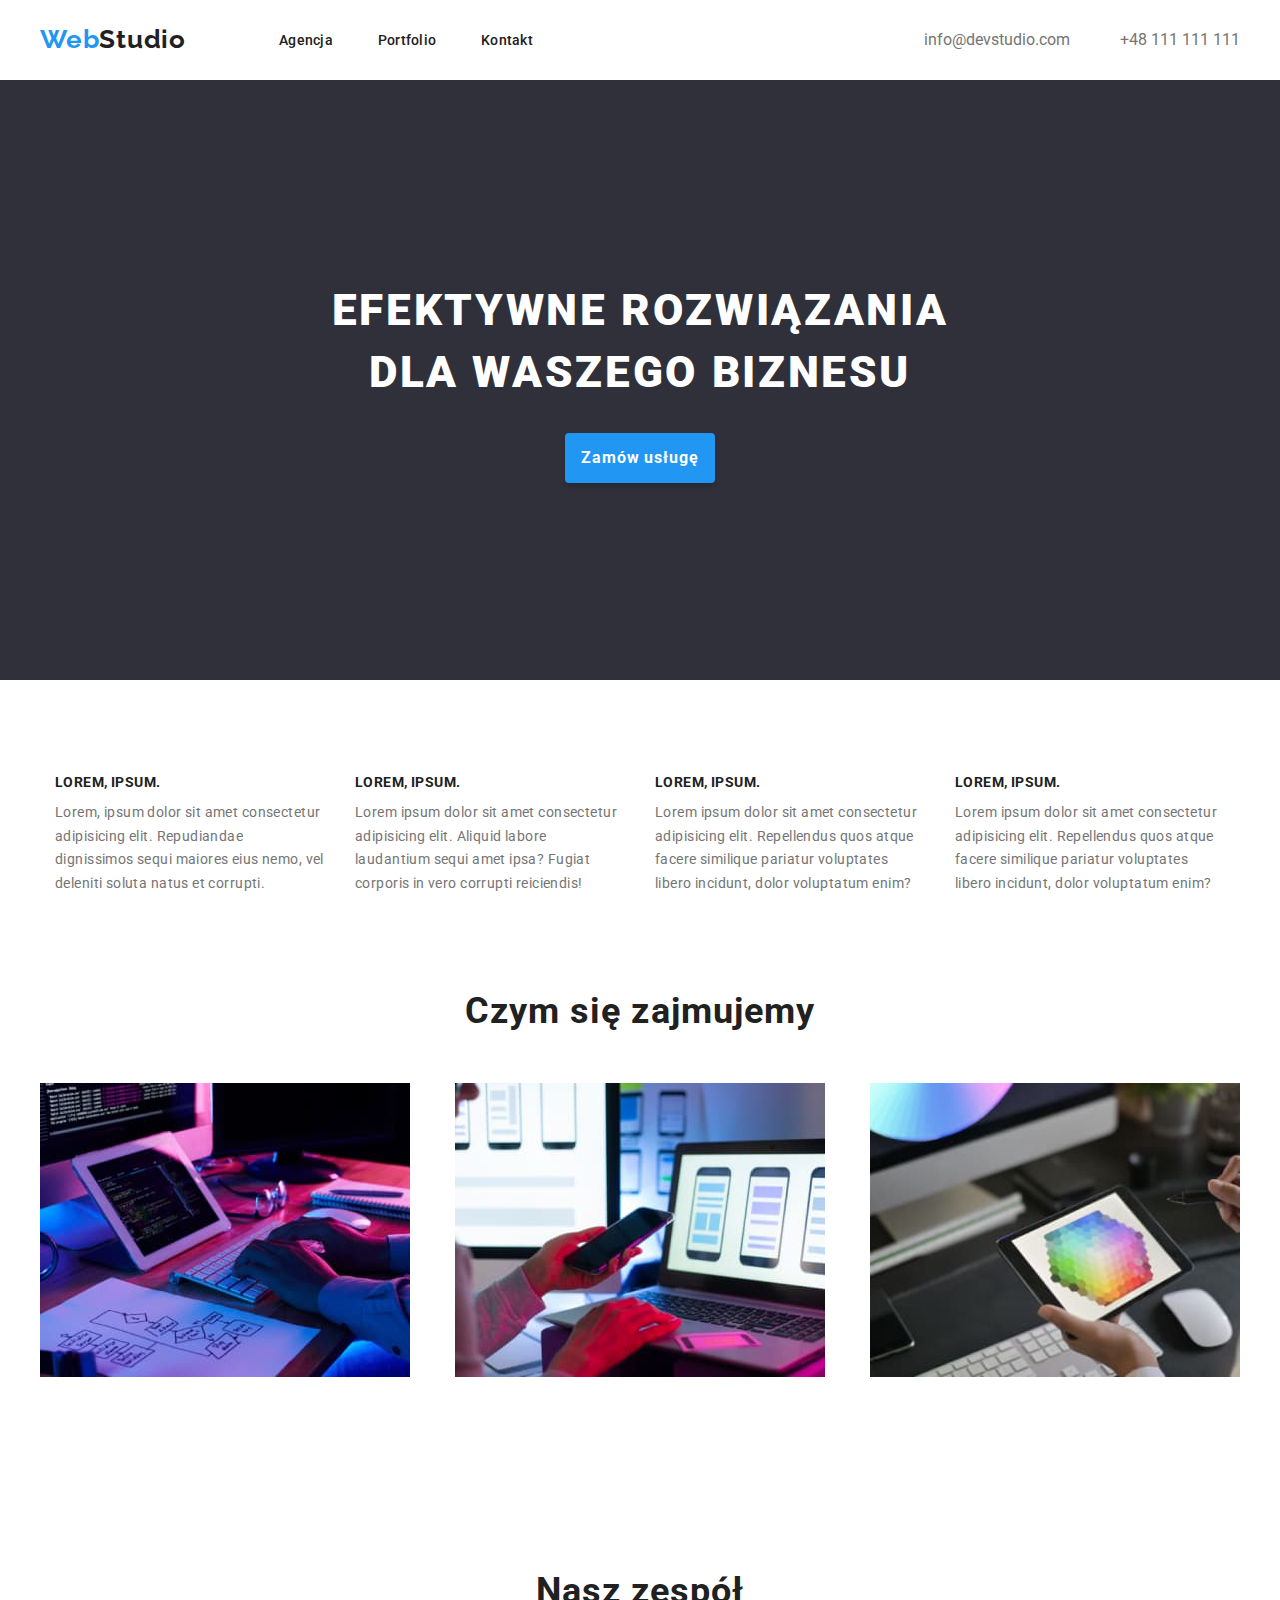
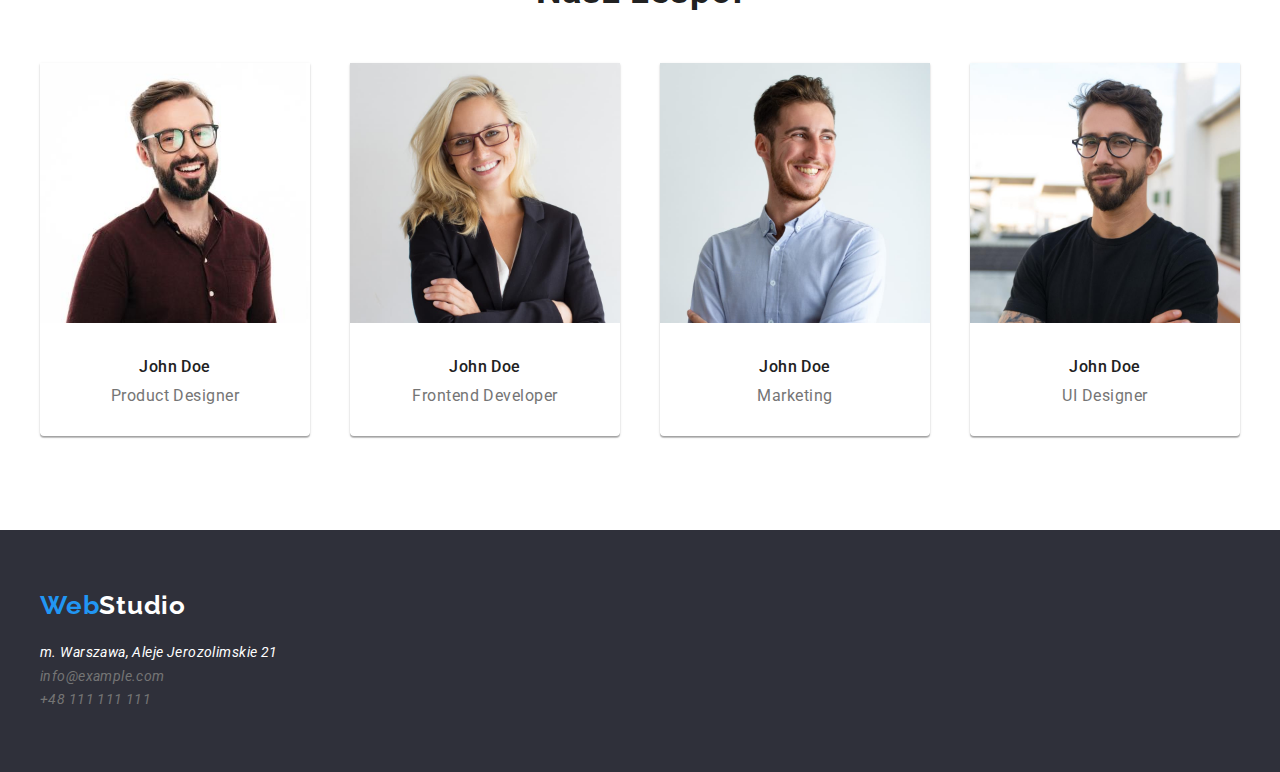
==== commit 98723186: "Correct of 'What we do' section" ====
--- a/index.html
+++ b/index.html
@@ -88,9 +88,7 @@
             </li>
           </ul>
         </div>
-      </section>
-
-      <section class="section">
+
         <div class="container">
           <h2 class="specialities-header">Czym się zajmujemy</h2>
           <ul class="specialities">
--- a/css/styles.css
+++ b/css/styles.css
@@ -32,7 +32,7 @@
 }
 
 .section {
-  padding-bottom: 94px;
+  padding: 94px 0;
 }
 
 .header-container {
@@ -161,7 +161,7 @@
   display: flex;
   list-style: none;
   width: 1170px;
-  margin: 94px auto 0;
+  margin: 0 auto;
 }
 
 .short-info-item {
@@ -201,6 +201,8 @@
   text-align: center;
   letter-spacing: 0.03em;
 
+  margin-top: 94px;
+
   color: var(--primary-color-text);
 }
 
@@ -344,6 +346,7 @@
 .sort-buttons-apperance:focus {
   background-color: var(--primary-color-hover);
   cursor: pointer;
+  color: #ffffff;
 }
 
 .projects-list {
